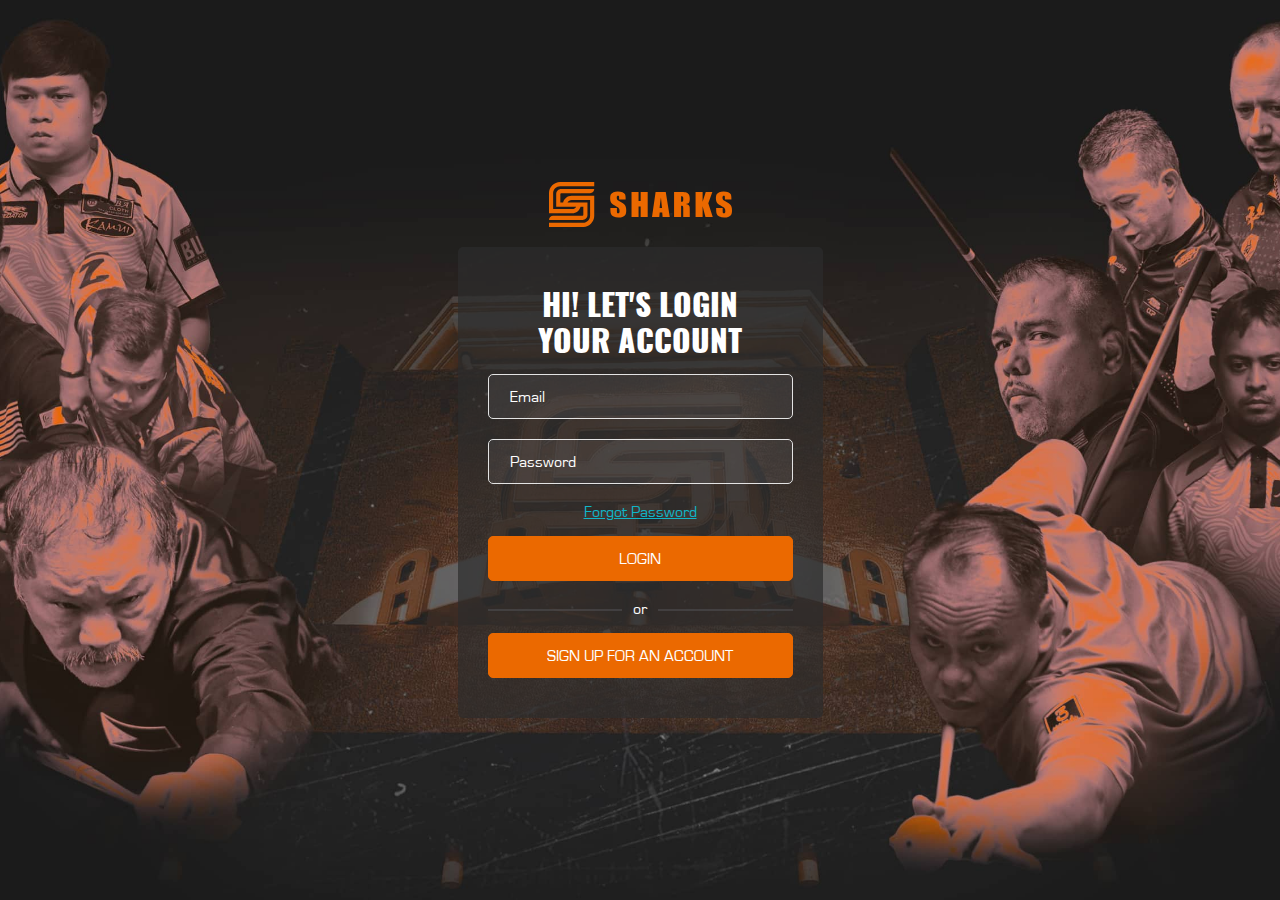
==== signin.html @ b2db2a86 "'videos'" ====
<!DOCTYPE html>
<html lang="en">
<head>
  <meta charset="UTF-8">
  <meta http-equiv="X-UA-Compatible" content="IE=edge">

  <meta name="description" content="The Mecca of Pool">
  <meta name="keywords" content="Sharks, Billiards, Pool">

  <meta name="viewport" content="width=device-width, initial-scale=1.0">
  <title>Sharks</title>

  <link rel="apple-touch-icon" sizes="180x180" href="./assets/favicon/apple-touch-icon.png">
  <link rel="icon" type="image/png" sizes="32x32" href="./assets/favicon/favicon-32x32.png">
  <link rel="icon" type="image/png" sizes="16x16" href="./assets/favicon/favicon-16x16.png">
  <link rel="manifest" href="./assets/favicon/site.webmanifest">

  <link rel="stylesheet" href="./css/slick/slick.css?v=2"/>

  <link rel="stylesheet" href="./css/reset.css?v=2">
  <link rel="stylesheet" href="./css/main.css?v=2">
  <link rel="stylesheet" href="./css/mobile.css?v=2">

  <link rel="stylesheet" href="./css/font.css?v=2">
</head>
<body class="db-login-page">
  
  <div class="section-signin-wrap">
    <a href="videos.html" class="nav-logo">
      <img src="./assets/logo.svg" alt="Sharsk logo">
    </a>

    <div class="wrap-login">
      <form action="/video-page.html" action="">
        <h2 class="mb-1">HI! LET'S LOGIN <br> YOUR ACCOUNT</h2>

        <div class="form-float-label">
          <input type="text" placeholder=" ">
          <label class="floating-label">Email</label>
        </div>

        <div class="form-float-label">
          <input type="password" placeholder=" ">
          <label class="floating-label">Password</label>
        </div>

        <a href="#" class="text-center">Forgot Password</a>

        <button type="submit" class="btn btn-orange mt-1">Login</button>

        <div class="or">or</div>

        <a href="signup.html" class="btn btn-orange mt-1">SIGN UP FOR AN ACCOUNT</a>
      </form>
    </div>
  </div>

  <script src="./js/jquery.min.js"></script>
  <script src="./js/slick.min.js"></script>
  <script src="./js/countdown.js"></script>
  <script src="./js/script.js"></script>
</body>
</html>
---- css/main.css ----
*{box-sizing:border-box}body{background-color:#fff;color:#1B1B1B;font-family:'Open Sans'}.container{display:flex;flex-direction:column;width:100%;padding-right:15px;padding-left:15px;margin-right:auto;margin-left:auto;max-width:1140px}img{display:block;max-width:100%}h2{font-family:'Eurostile-Extended-Black';font-size:3.375rem}h4{font-family:'Eurostile-Extended-Regular';font-size:1.5rem;text-transform:uppercase;line-height:1.325em}.text-center{text-align:center}p{font-size:1rem;line-height:1.3rem}header.hero-banner{position:relative;height:100vh;background-color:#1B1B1B;color:#fff;background-image:url("../assets/header.jpg");background-position:center;background-size:cover;background-repeat:no-repeat;display:flex;align-items:center;justify-content:center}header.hero-banner::before,header.hero-banner::after{position:absolute;display:block;content:"";background-color:#1B1B1B;width:100%;top:100%;left:0;height:57px}header.hero-banner::after{height:114px;border-radius:50%;bottom:-114px}header .top-bar-wrap{position:absolute;width:100%;top:0;left:0}header .top-bar-wrap .container{flex-direction:column;align-items:center;text-align:center}header .nav-logo{margin-top:34px}header .nav-logo img{max-width:183px}header .toggle-mobile-menu{display:none}header .nav-links ul{font-family:'Eurostile-Regular';display:flex;flex-direction:row;margin-top:13px}header .nav-links ul li a{display:block;color:#FFFFFF;text-transform:uppercase;text-decoration:none;font-size:1rem;padding:14px 20px;-webkit-transition:all ease-in-out 180ms;-moz-transition:all ease-in-out 180ms;-ms-transition:all ease-in-out 180ms;-o-transition:all ease-in-out 180ms;transition:all ease-in-out 180ms}header .nav-links ul li a:hover{color:#EB6900}header .countdown-event{text-align:center;margin:auto;padding:1rem 0;text-transform:uppercase}header .countdown-event #countdown{padding-top:.45rem}header .countdown-event ul{display:flex;align-items:center;justify-content:center}header .countdown-event ul li{position:relative}header .countdown-event ul li:last-child div::after{display:none}header .countdown-event ul li div{font-family:"Eurostile-Extended-Black";font-size:3.375rem;position:relative;display:flex;padding:0 0.75rem}header .countdown-event ul li div::after{position:absolute;display:block;content:":";top:-5px;right:-11px}header .countdown-event ul li span{display:block;font-family:'Eurostile-Extended-Regular';font-size:14px;text-transform:lowercase}.section-upcoming-events{padding-top:12.5rem;padding-bottom:10rem;text-align:center;background-image:url("../assets/splash-bg.jpg");background-position:bottom center;background-size:cover;background-repeat:no-repeat}.upcoming-events-headline{max-width:650px;margin:auto}.upcoming-events-headline h2{margin-bottom:1rem}.events-slider-wrap{margin-top:2.5rem}.events-slider-list{display:none}.events-slider-list.slick-initialized{display:block}.events-slider-details{height:435px;width:100%;margin:auto;background-color:#fff;border:1px solid #EB6900;border-radius:4px;position:relative;overflow:hidden}.events-slider-details .event-img{position:relative;overflow:hidden;min-height:315px}.events-slider-details .event-img img{object-fit:cover;width:100%;height:315px}.events-slider-details .event-title{height:100%;display:flex;align-items:center;justify-content:center}.events-slider-details .event-title h4{padding:0.85rem;font-family:"Oswald-Heavy"}.events-slider-details .event-title .event-desc{text-align:left;padding-right:.75rem}.events-slider-details .event-title .event-desc h4{padding:0;margin-bottom:0.25rem}.events-slider-details .event-title .event-desc p{overflow:hidden;width:100%;display:-webkit-box;-webkit-line-clamp:2;-webkit-box-orient:vertical}.events-slider-details .events-card-show{width:100%;height:100%;display:flex;flex-direction:column}.events-slider-details .events-card-show .event-title{transition-delay:200ms;opacity:1}.events-slider-details .events-card-hide{position:absolute;top:0;left:0;opacity:0;visibility:hidden;background-color:#EB6900}.events-slider-details .events-card-hide .event-title{justify-content:space-between;transition-delay:200ms;opacity:0;height:120px;padding:0 1.35rem}.events-slider-details .events-card-hide .event-title h4{color:#fff}.events-slider-details .events-card-hide .date{display:block;position:relative;min-width:113px;max-height:94px;border-radius:3px;border:1px solid #ffffff;color:#fff;padding-top:0.2rem}.events-slider-details .events-card-hide .date .month{font-family:'Oswald-Heavy';text-transform:uppercase}.events-slider-details .events-card-hide .date .year{padding:0;font-family:'Eurostile-Extended-Black'}.mt-1{margin-top:1rem}.mt-2{margin-top:2rem}.mb-1{margin-bottom:1rem}.mb-2{margin-bottom:2rem}.slick-slide{width:300px;padding:0 15px;transition:200ms cubic-bezier(0.65, 0.05, 0.36, 1)}.slick-slide:hover{border-color:#fff;filter:drop-shadow(0px 5px 20px rgba(0,0,0,0.25));width:630px}.slick-slide:hover .events-card-show{position:absolute;top:0;left:0;opacity:0;visibility:hidden}.slick-slide:hover .events-card-show .event-title{transition-delay:200ms;opacity:0}.slick-slide:hover .events-card-hide{opacity:1;visibility:visible}.slick-slide:hover .events-card-hide .event-title{opacity:1}.slick-dots{display:flex;align-items:center;justify-content:center;gap:15px;margin-top:2.5rem}.slick-dots button{outline:none;overflow:hidden;font-size:0;width:15px;height:15px;border-radius:50%;border:1px solid rgba(172,173,188,0.6);background-color:transparent;cursor:pointer;-webkit-transition:all ease-in-out 180ms;-moz-transition:all ease-in-out 180ms;-ms-transition:all ease-in-out 180ms;-o-transition:all ease-in-out 180ms;transition:all ease-in-out 180ms}.slick-dots button:hover{background-color:#1B1B1B;border-color:#1B1B1B}.slick-dots .slick-active button{width:50px;box-shadow:0px 2px 4px rgba(0,0,0,0.25);border-radius:15px;background-color:#1B1B1B}.section-newsletter{background-color:#EB6900;color:#fff;position:relative;padding-top:1rem}.section-newsletter::before{position:absolute;display:block;content:"";top:-2px;left:0;width:100%;background-color:#EB6900;height:4px}.section-newsletter h5{font-family:'Eurostile-Extended-Regular';text-transform:uppercase}.section-newsletter .container{flex-direction:row}.section-newsletter .newsletter-form-wrap{display:flex;align-items:center}.section-newsletter .newsletter-details h2{margin-bottom:.35rem}.section-newsletter .social-media-icon{margin-top:1.5rem}.section-newsletter .social-media-icon ul{display:flex;align-items:center;gap:16px;margin-top:.75rem}.section-newsletter .social-media-icon ul a{-webkit-transition:all ease-in-out 180ms;-moz-transition:all ease-in-out 180ms;-ms-transition:all ease-in-out 180ms;-o-transition:all ease-in-out 180ms;transition:all ease-in-out 180ms;display:block}.section-newsletter .social-media-icon ul a:hover{opacity:0.7}.form-group{margin-top:1rem;position:relative;display:flex;max-width:420px}.form-group form{width:100%}.form-group input{padding:0 0.875rem;outline:none;font-family:'Oswald';width:100%;height:45px;background-color:#FFFFFF;border:1px solid #FFFFFF;box-shadow:0px 4px 4px rgba(0,0,0,0.25);border-radius:50px;font-size:16px;text-transform:uppercase;color:#1B1B1B}.form-group .arrow-circle{position:absolute;right:9px;top:8px;outline:none;border:none;width:29px;height:29px;font-size:0;border-radius:50%;background-image:url("../assets/icon-circle-arrow.svg");background-position:center;background-size:cover;background-repeat:no-repeat;cursor:pointer}.form-group .arrow-circle:disabled{background-image:url("../assets/icon-circle-arrow-disabled.svg")}footer{padding:2.5rem 0;color:#fff;background-color:#1B1B1B;text-align:center}footer .partners-logo{position:relative;display:flex;align-items:center;justify-content:center}footer .copyright{margin-top:2rem;display:flex;flex-direction:column;gap:10px}footer .copyright p{font-size:12px}.scrollTop{position:fixed;right:20px;bottom:20px;background-color:#fff;border-radius:50%;opacity:0;-webkit-transition:all 0.4s ease-in-out 0s;-moz-transition:all 0.4s ease-in-out 0s;-ms-transition:all 0.4s ease-in-out 0s;-o-transition:all 0.4s ease-in-out 0s;transition:all 0.4s ease-in-out 0s;width:38px;height:38px;cursor:pointer;background-image:url("../assets/icon-scroll-top.svg");background-position:center;background-size:cover;background-repeat:no-repeat;font-size:0}span.msg{color:#fff;padding-top:10px;display:block;padding-left:5px}.db-page{background-color:#1B1B1B;color:#fff;font-family:'Eurostile-Regular';background-image:url("../assets/db-assets/dbbg.png");background-position:center;background-attachment:fixed;background-size:cover;background-repeat:no-repeat}.db-page h5{font-family:'Oswald-Heavy';font-size:20px;text-transform:uppercase;line-height:1.25em}.db-page h4{font-family:'Eurostile-Regular'}.db-sidebar{position:fixed;padding:18px 0;overflow-y:auto;background-color:#2C2C2C;display:flex;flex-direction:column;left:0;height:100%;width:237px;z-index:10}.db-sidebar .nav-logo{max-width:142px;margin-right:auto;margin-left:auto;margin-bottom:18px}.db-sidebar ul li .icon{margin-right:18px}.db-sidebar ul li a,.db-sidebar ul li span{height:54px;display:flex;align-items:center;text-decoration:none;color:#fff;padding-left:28px;position:relative;cursor:pointer}.db-sidebar ul li a::after,.db-sidebar ul li span::after{-webkit-transition:all ease-in-out 180ms;-moz-transition:all ease-in-out 180ms;-ms-transition:all ease-in-out 180ms;-o-transition:all ease-in-out 180ms;transition:all ease-in-out 180ms;position:absolute;display:block;height:80%;width:4px;top:50%;transform:translateY(-50%);content:"";left:-4px;background-color:#EB6900}.db-sidebar ul li a:hover::after,.db-sidebar ul li span:hover::after{left:0}.db-sidebar ul li span::before{position:absolute;display:block;content:"";right:20px;width:13px;height:8px;cursor:pointer;background-image:url("../assets/db-assets/icon-arrow.svg");background-position:center;background-size:contain;background-repeat:no-repeat;-webkit-transition:all ease-in-out 180ms;-moz-transition:all ease-in-out 180ms;-ms-transition:all ease-in-out 180ms;-o-transition:all ease-in-out 180ms;transition:all ease-in-out 180ms}.db-sidebar ul li li{text-transform:uppercase}.db-sidebar ul li li a{padding-left:65px;background-color:#EB6900}.db-sidebar ul li li a::after{background-color:#fff}.db-sidebar ul li.active span::before{transform:rotateZ(-180deg)}.db-sidebar::after{position:absolute;height:482px;content:"";width:100%;background-image:url("../assets/db-assets/sidebar-bg.png");background-position:center;background-size:cover;background-repeat:no-repeat;left:0;bottom:0;z-index:-1}.list-render{display:flex;white-space:nowrap;overflow-x:hidden}.main-content{display:flex;flex-direction:column;padding-left:237px;height:100%;padding-top:102px}.icon{position:relative;display:inline-block;width:20px;height:22px;background-size:cover;background-repeat:no-repeat;background-position:center}.icon.icon-calendar{background-image:url("../assets/db-assets/icon-calendar.svg")}.icon.icon-eye{background-image:url("../assets/db-assets/icon-eye.svg");width:14px;height:13px}.icon.icon-circle{background-image:url("../assets/db-assets/icon-circle.svg");width:14.17px;height:14.17px}.icon.icon-user{background-image:url("../assets/db-assets/icon-user.svg");width:28px;height:28px}.arenas-livestream-wrap{padding-left:10px}.db-slider .slick-dots{justify-content:start;padding-left:13px;margin-top:32px}.db-slider .slick-dots button{border:none;background-color:rgba(255,255,255,0.22)}.db-slider .slick-dots .slick-active button{width:15px;background-color:#fff;position:relative;border:none}.db-slider .slick-dots .slick-active button::after{position:absolute;display:block;content:"";width:50%;height:50%;border-radius:100%;top:50%;left:50%;transform:translate(-50%, -50%);background-color:#EB6900}.arenas-livestream-list .livestream-item{width:100%;max-width:539px;padding:0 12px}.arenas-livestream-list .livestream-card{border:1px solid #545458;border-radius:5px;overflow:hidden;position:relative}.arenas-livestream-list .livestream-thumbnail{display:block;position:relative;height:280px;width:100%}.arenas-livestream-list .livestream-thumbnail img{object-fit:cover;object-position:center;width:100%;height:100%;-webkit-transition:all ease-in-out 180ms;-moz-transition:all ease-in-out 180ms;-ms-transition:all ease-in-out 180ms;-o-transition:all ease-in-out 180ms;transition:all ease-in-out 180ms}.arenas-livestream-list .livestream-thumbnail .icon-play{position:absolute;top:50%;left:50%;transform:translate(-50%, -50%);width:90px;height:90px;border-radius:100%;background:rgba(255,255,255,0.5)}.arenas-livestream-list .livestream-thumbnail .icon-play::before{position:absolute;display:block;content:"";top:50%;left:55%;transform:translate(-50%, -50%);width:0;height:0;border-top:25px solid transparent;border-left:43px solid #fff;border-bottom:25px solid transparent}.arenas-livestream-list .livestream-thumbnail:hover img{transform:scale(1.07)}.previous-matches-wrap{overflow:hidden;position:relative;margin-top:25px;padding:35px 0 0 10px;padding-left:10px}.previous-matches-wrap::before{position:absolute;content:"";top:0;width:100%;height:1px;background-color:#545458;left:24px}.previous-matches-wrap h4{padding-left:14px}.previous-matches-list{margin-top:30px}.previous-matches-list .previous-match-item{width:100%;max-width:343px;padding:0 11px}.previous-matches-list .previous-match-item *{text-decoration:none;color:#fff}.previous-matches-list .previous-match-item:hover img{transform:scale(1.025)}.previous-matches-list .previous-match-card{overflow:hidden;position:relative}.previous-matches-list .previous-match-thumbnail{display:block;position:relative;height:179px;width:100%;overflow:hidden}.previous-matches-list .previous-match-thumbnail img{object-fit:cover;border-radius:5px;object-position:center;width:100%;height:100%;-webkit-transition:all ease-in-out 180ms;-moz-transition:all ease-in-out 180ms;-ms-transition:all ease-in-out 180ms;-o-transition:all ease-in-out 180ms;transition:all ease-in-out 180ms}.previous-matches-list .previous-match-details{padding:15px 0 0 0;background-color:transparent}.card-details{padding:18px;display:flex;justify-content:space-between;font-size:14px;align-items:center;text-transform:uppercase;background-color:#2C2C2C}.card-details p{font-size:14px;text-transform:uppercase;line-height:1.45rem}.card-details span.small{font-size:12px}.card-details .right-desc{text-align:right;line-height:18px}.card-details .views{display:flex;align-items:center;justify-content:right}.card-details .views .icon-eye{margin-left:10px}.card-details .date{font-family:'Oswald-Heavy';color:#EB6900;line-height:1.35em}.live-badge{display:inline-flex;justify-content:center;align-items:center;width:66px;height:27px;background:#EB6900;border-radius:5px;position:relative;line-height:1em;text-transform:uppercase;margin-bottom:5px}.live-badge .icon{margin-left:10px}.db-top-menu{height:70px;display:flex;align-items:center;justify-content:flex-end;padding:0 1rem;position:fixed;z-index:9;width:100%;top:0;left:0;background-color:#1B1B1B}.btn-login a{display:flex;flex-direction:row;align-items:center;position:relative;height:40px;border:1px solid #545458;border-radius:50px;text-decoration:none;color:#fff;padding:0 10px 0 15px;-webkit-transition:all ease-in-out 180ms;-moz-transition:all ease-in-out 180ms;-ms-transition:all ease-in-out 180ms;-o-transition:all ease-in-out 180ms;transition:all ease-in-out 180ms}.btn-login a:hover{background-color:rgba(255,255,255,0.1)}.btn-login .icon{margin-left:15px}.db-login-page{background-color:#1B1B1B;color:#fff;font-family:'Eurostile-Regular';background-image:url("../assets/header.jpg");background-position:center;background-attachment:fixed;background-size:cover;background-repeat:no-repeat}.db-login-page h5{font-family:'Oswald-Heavy';font-size:20px;text-transform:uppercase}.db-login-page h4{font-family:'Eurostile-Regular'}.section-signin-wrap{width:100%;min-height:100vh;display:flex;flex-wrap:wrap;justify-content:center;align-items:center;padding:15px;flex-direction:column}.section-signin-wrap .nav-logo{display:block;margin-bottom:20px}.wrap-login{width:100%;max-width:365px;background:rgba(44,44,44,0.7);border-radius:5px;overflow:hidden;padding:40px 30px}.wrap-login h2{font-family:'Oswald-Heavy';font-size:31px;line-height:1.15em;text-align:center}.wrap-login a{color:#10B5C8}.wrap-login form{display:flex;flex-direction:column;justify-content:center}.form-float-label{position:relative;margin-bottom:20px}.form-float-label input{font-family:'Eurostile-Regular';font-size:16px;display:block;width:100%;height:45px;padding:0 17px;background:rgba(172,173,188,0.1);color:#fff;border:1px solid #E3E3E3;border-radius:5px;box-sizing:border-box}.form-float-label input:focus{outline:none}.form-float-label input:focus ~ .floating-label{top:9px;left:13px;font-size:10px}.form-float-label input:not(:placeholder-shown) ~ .floating-label{top:9px;left:13px;font-size:10px;color:#EB6900}.floating-label{font-family:'Eurostile-Regular';font-size:16px;font-weight:normal;position:absolute;pointer-events:none;left:17px;top:50%;transform:translateY(-50%);padding:0 5px;-webkit-transition:0.2s ease all;-moz-transition:0.2s ease all;-ms-transition:0.2s ease all;-o-transition:0.2s ease all;transition:0.2s ease all}.btn{text-transform:uppercase;position:relative;width:100%;height:45px;background:#EB6900;border:1px solid #EB6900;border-radius:5px;outline:none;cursor:pointer;font-family:'Eurostile-Regular';font-size:16px;color:#fff !important;display:flex;align-items:center;justify-content:center;text-decoration:none}.or{display:flex;align-items:center;justify-content:center;position:relative;margin-top:20px}.or::before,.or::after{position:absolute;display:block;content:"";width:44%;height:1px;background-color:#545458;left:0;top:55%;transform:translateY(-50%)}.or::after{left:auto;right:0}.terms-and-conition{font-size:14px;text-align:center;display:block;line-height:1.25em}.uppercase{text-transform:uppercase}.previous-matches-list.previous-matches-tiles{display:grid;grid-template-columns:repeat(3, 1fr);gap:25px}.previous-matches-list.previous-matches-tiles .previous-match-item{max-width:100%}.video-page-livestream .previous-matches-wrap{padding:30px 0 0 10px;margin-top:35px}.video-page-livestream .previous-matches-wrap::before{left:0}.video-page-livestream .previous-matches-wrap h4{padding-left:0}.video-page-livestream .previous-matches-list .previous-match-item{padding:0}.video-playing-wrapper h3{font-size:28px;font-weight:600;line-height:1.35em}.video-playing-wrapper .video-playing-description{background:#1B1B1B;border:1px solid #545458;border-radius:5px;padding:15px;margin-top:1.05rem}.video-playing-wrapper p{margin-bottom:.35rem}.video-playing-wrapper span{font-size:75%}.video-playing-iframe{padding-bottom:56.25%;position:relative;display:block;width:100%}.video-playing-iframe iframe{position:absolute;top:0;left:0;bottom:0;right:0;width:100%;height:100%;border:none}.game-schedule-details{border:1px solid #545458;border-radius:5px;overflow:hidden}.game-schedule-details ul li{text-align:center;border-bottom:1px solid #545458;padding:15px 10px;background-color:#1B1B1B}.game-schedule-details ul li.live-now{background:#452B16}.game-schedule-details ul li:last-child{border-bottom:none}.game-schedule-details ul li .live-badge{margin:.45rem 0}.game-schedule-details ul li h4{font-weight:600;letter-spacing:.065rem}.video-page-container{display:flex;justify-content:space-between;gap:20px;padding:0 20px;margin-bottom:7rem}.video-page-container .video-page-livestream{flex:1;display:flex;flex-direction:column;position:relative}.video-page-container .aside-video-details{max-width:360px;width:100%}.ads-aside{display:block;border:1px solid #545458;filter:drop-shadow(0px 4px 10px rgba(0,0,0,0.25));border-radius:5px;overflow:hidden;margin-top:1.2rem}.ads-aside img{width:100%}.submenu{display:none}
---- css/mobile.css ----
@media (max-width: 576px) {
  h2 {
    font-size: 2.625rem; } }

@media (max-width: 576px) {
  h4 {
    font-size: 1.25rem; } }

@media (max-width: 768px) {
  .slick-slide {
    padding: 0 10px; }
    .slick-slide .events-card-hide {
      opacity: 1;
      visibility: visible; }
      .slick-slide .events-card-hide .event-title {
        opacity: 1; } }

@media (max-width: 576px) {
  .events-slider-details {
    background-color: red; }
    .events-slider-details .events-card-hide .event-title {
      padding: 0 .75rem; }
      .events-slider-details .events-card-hide .event-title .event-desc {
        padding-right: 0; }
      .events-slider-details .events-card-hide .event-title .date {
        position: absolute;
        left: 0;
        top: 0;
        background-color: rgba(27, 27, 27, 0.7);
        transform: scale(0.7); } }

.active_menu header .toggle-mobile-menu::before, .active_menu header .toggle-mobile-menu::after {
  width: 50%; }

@media (max-width: 768px) {
  header .toggle-mobile-menu {
    display: block;
    width: 32px;
    height: 2.5px;
    position: relative;
    background-color: #ffffff;
    margin-left: auto;
    border-radius: 4px; }
    header .toggle-mobile-menu::before, header .toggle-mobile-menu::after {
      transition: all ease-in-out 180ms;
      position: absolute;
      display: block;
      content: "";
      width: 100%;
      height: 100%;
      border-radius: 4px;
      background-color: #ffffff; }
    header .toggle-mobile-menu::before {
      top: -9px; }
    header .toggle-mobile-menu::after {
      top: 9px;
      right: 0; }
  header .top-bar-wrap {
    margin-top: 20px; }
    header .top-bar-wrap .container {
      flex-direction: revert;
      align-items: center;
      position: relative; }
  header .nav-logo {
    margin-top: 0; }
    header .nav-logo img {
      max-width: 148px; }
  header .nav-links {
    display: none;
    position: absolute;
    top: 56px;
    width: calc(100% - 30px);
    background-color: #eb6900;
    z-index: 1;
    padding: 0.5rem 0; }
    header .nav-links ul {
      margin-top: 0;
      flex-direction: column;
      text-align: left; }
  header.hero-banner::before, header.hero-banner::after {
    display: none; } }
@media (max-width: 576px) {
  header.hero-banner {
    height: auto;
    min-height: 480px !important; } }

@media (max-width: 768px) {
  .section-newsletter .newsletter-form-wrap {
    padding: 1.75rem 0 2.4rem 0;
    margin: auto;
    text-align: center; }
  .section-newsletter .social-media-icon ul {
    justify-content: center; }
  .section-newsletter .newsletter-img {
    display: none; } }
@media (max-width: 576px) {
  .section-newsletter .newsletter-form-wrap {
    width: 100%; }
    .section-newsletter .newsletter-form-wrap .newsletter-details {
      width: 100%; }
    .section-newsletter .newsletter-form-wrap .form-group {
      margin-left: auto;
      margin-right: auto; } }

@media (max-width: 768px) {
  header .countdown-event ul li div {
    font-size: 2.375rem; } }
@media (max-width: 576px) {
  header .countdown-event ul li div {
    font-size: 1.8rem; }
    header .countdown-event ul li div::after {
      right: -5px; } }

@media (max-width: 992px) {
  .section-upcoming-events {
    padding: 3.563rem 0; } }

@media (max-width: 576px) {
  footer .partners-logo {
    flex-direction: column;
    gap: 10px 0; } }
---- css/font.css ----
@font-face {
  font-family: 'Eurostile-Extended-Black';
  src: url('../assets/fonts/eurostile-extended-black/EurostileExtended-Black.eot');
  src: url('../assets/fonts/eurostile-extended-black/EurostileExtended-Black.eot?#iefix') format('embedded-opentype'),
      url('../assets/fonts/eurostile-extended-black/EurostileExtended-Black.woff2') format('woff2'),
      url('../assets/fonts/eurostile-extended-black/EurostileExtended-Black.woff') format('woff');
  font-weight: bold;
  font-style: normal;
  font-display: swap;
}

@font-face {
  font-family: 'Eurostile-Extended-Regular';
  src: url('../assets/fonts/eurostile-extended-regular/EurostileExtended-Roman.eot');
  src: url('../assets/fonts/eurostile-extended-regular/EurostileExtended-Roman.eot?#iefix') format('embedded-opentype'),
      url('../assets/fonts/eurostile-extended-regular/EurostileExtended-Roman.woff2') format('woff2'),
      url('../assets/fonts/eurostile-extended-regular/EurostileExtended-Roman.woff') format('woff');
  font-weight: normal;
  font-style: normal;
  font-display: swap;
}

@font-face {
  font-family: 'Eurostile-Regular';
  src: url('../assets/fonts/eurostile-normal/EurostileRegular.eot');
  src: url('../assets/fonts/eurostile-normal/EurostileRegular.eot?#iefix') format('embedded-opentype'),
      url('../assets/fonts/eurostile-normal/EurostileRegular.woff2') format('woff2'),
      url('../assets/fonts/eurostile-normal/EurostileRegular.woff') format('woff');
  font-weight: normal;
  font-style: normal;
  font-display: swap;
}

@font-face {
  font-family: 'Open Sans';
  src: url('../assets/fonts/opensans-regular/OpenSans-Regular.eot');
  src: url('../assets/fonts/opensans-regular/OpenSans-Regular.eot?#iefix') format('embedded-opentype'),
      url('../assets/fonts/opensans-regular/OpenSans-Regular.woff2') format('woff2'),
      url('../assets/fonts/opensans-regular/OpenSans-Regular.woff') format('woff');
  font-weight: normal;
  font-style: normal;
  font-display: swap;
}

@font-face {
  font-family: 'Oswald-Heavy';
  src: url('../assets/fonts/oswald-heavy/Oswald-Heavy.woff2') format('woff2'),
      url('../assets/fonts/oswald-heavy/Oswald-Heavy.woff') format('woff');
  font-weight: 900;
  font-style: normal;
  font-display: swap;
}

@font-face {
  font-family: 'Oswald';
  src: url('../assets/fonts/oswald-light/Oswald-Light.woff2') format('woff2'),
      url('../assets/fonts/oswald-light/Oswald-Light.woff') format('woff');
  font-weight: 300;
  font-style: normal;
  font-display: swap;
}
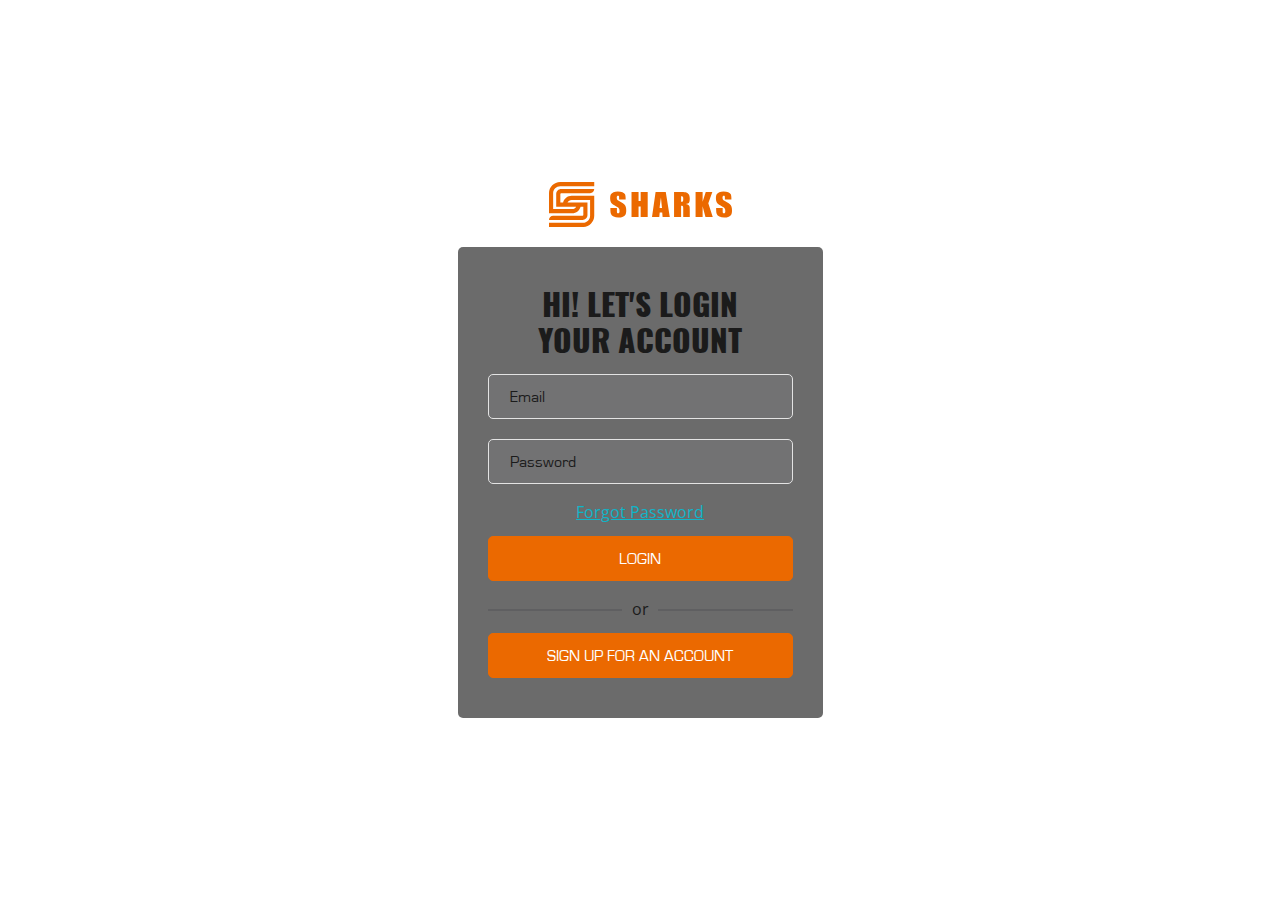
==== commit 774389fb: "new fixes with mobile" ====
--- a/signin.html
+++ b/signin.html
@@ -13,25 +13,24 @@
   <link rel="apple-touch-icon" sizes="180x180" href="./assets/favicon/apple-touch-icon.png">
   <link rel="icon" type="image/png" sizes="32x32" href="./assets/favicon/favicon-32x32.png">
   <link rel="icon" type="image/png" sizes="16x16" href="./assets/favicon/favicon-16x16.png">
-  <link rel="manifest" href="./assets/favicon/site.webmanifest">
 
-  <link rel="stylesheet" href="./css/slick/slick.css?v=2"/>
+  <link rel="stylesheet" href="./css/slick/slick.css?v=5"/>
 
-  <link rel="stylesheet" href="./css/reset.css?v=2">
-  <link rel="stylesheet" href="./css/main.css?v=2">
-  <link rel="stylesheet" href="./css/mobile.css?v=2">
+  <link rel="stylesheet" href="./css/reset.css?v=5">
+  <link rel="stylesheet" href="./css/main.css?v=5">
+  <link rel="stylesheet" href="./css/mobile.css?v=5">
 
-  <link rel="stylesheet" href="./css/font.css?v=2">
+  <link rel="stylesheet" href="./css/font.css?v=5">
 </head>
 <body class="db-login-page">
   
   <div class="section-signin-wrap">
-    <a href="videos.html" class="nav-logo">
+    <a href="/db-sharks/index.html" class="nav-logo">
       <img src="./assets/logo.svg" alt="Sharsk logo">
     </a>
 
     <div class="wrap-login">
-      <form action="/video-page.html" action="">
+      <form action="/db-shark/video-page.html" action="">
         <h2 class="mb-1">HI! LET'S LOGIN <br> YOUR ACCOUNT</h2>
 
         <div class="form-float-label">
@@ -50,14 +49,13 @@
 
         <div class="or">or</div>
 
-        <a href="signup.html" class="btn btn-orange mt-1">SIGN UP FOR AN ACCOUNT</a>
+        <a href="/db-shark/signup.html" class="btn btn-orange mt-1">SIGN UP FOR AN ACCOUNT</a>
       </form>
     </div>
   </div>
 
   <script src="./js/jquery.min.js"></script>
   <script src="./js/slick.min.js"></script>
-  <script src="./js/countdown.js"></script>
   <script src="./js/script.js"></script>
 </body>
 </html>--- a/css/main.css
+++ b/css/main.css
@@ -1 +1,1089 @@
-*{box-sizing:border-box}body{background-color:#fff;color:#1B1B1B;font-family:'Open Sans'}.container{display:flex;flex-direction:column;width:100%;padding-right:15px;padding-left:15px;margin-right:auto;margin-left:auto;max-width:1140px}img{display:block;max-width:100%}h2{font-family:'Eurostile-Extended-Black';font-size:3.375rem}h4{font-family:'Eurostile-Extended-Regular';font-size:1.5rem;text-transform:uppercase;line-height:1.325em}.text-center{text-align:center}p{font-size:1rem;line-height:1.3rem}header.hero-banner{position:relative;height:100vh;background-color:#1B1B1B;color:#fff;background-image:url("../assets/header.jpg");background-position:center;background-size:cover;background-repeat:no-repeat;display:flex;align-items:center;justify-content:center}header.hero-banner::before,header.hero-banner::after{position:absolute;display:block;content:"";background-color:#1B1B1B;width:100%;top:100%;left:0;height:57px}header.hero-banner::after{height:114px;border-radius:50%;bottom:-114px}header .top-bar-wrap{position:absolute;width:100%;top:0;left:0}header .top-bar-wrap .container{flex-direction:column;align-items:center;text-align:center}header .nav-logo{margin-top:34px}header .nav-logo img{max-width:183px}header .toggle-mobile-menu{display:none}header .nav-links ul{font-family:'Eurostile-Regular';display:flex;flex-direction:row;margin-top:13px}header .nav-links ul li a{display:block;color:#FFFFFF;text-transform:uppercase;text-decoration:none;font-size:1rem;padding:14px 20px;-webkit-transition:all ease-in-out 180ms;-moz-transition:all ease-in-out 180ms;-ms-transition:all ease-in-out 180ms;-o-transition:all ease-in-out 180ms;transition:all ease-in-out 180ms}header .nav-links ul li a:hover{color:#EB6900}header .countdown-event{text-align:center;margin:auto;padding:1rem 0;text-transform:uppercase}header .countdown-event #countdown{padding-top:.45rem}header .countdown-event ul{display:flex;align-items:center;justify-content:center}header .countdown-event ul li{position:relative}header .countdown-event ul li:last-child div::after{display:none}header .countdown-event ul li div{font-family:"Eurostile-Extended-Black";font-size:3.375rem;position:relative;display:flex;padding:0 0.75rem}header .countdown-event ul li div::after{position:absolute;display:block;content:":";top:-5px;right:-11px}header .countdown-event ul li span{display:block;font-family:'Eurostile-Extended-Regular';font-size:14px;text-transform:lowercase}.section-upcoming-events{padding-top:12.5rem;padding-bottom:10rem;text-align:center;background-image:url("../assets/splash-bg.jpg");background-position:bottom center;background-size:cover;background-repeat:no-repeat}.upcoming-events-headline{max-width:650px;margin:auto}.upcoming-events-headline h2{margin-bottom:1rem}.events-slider-wrap{margin-top:2.5rem}.events-slider-list{display:none}.events-slider-list.slick-initialized{display:block}.events-slider-details{height:435px;width:100%;margin:auto;background-color:#fff;border:1px solid #EB6900;border-radius:4px;position:relative;overflow:hidden}.events-slider-details .event-img{position:relative;overflow:hidden;min-height:315px}.events-slider-details .event-img img{object-fit:cover;width:100%;height:315px}.events-slider-details .event-title{height:100%;display:flex;align-items:center;justify-content:center}.events-slider-details .event-title h4{padding:0.85rem;font-family:"Oswald-Heavy"}.events-slider-details .event-title .event-desc{text-align:left;padding-right:.75rem}.events-slider-details .event-title .event-desc h4{padding:0;margin-bottom:0.25rem}.events-slider-details .event-title .event-desc p{overflow:hidden;width:100%;display:-webkit-box;-webkit-line-clamp:2;-webkit-box-orient:vertical}.events-slider-details .events-card-show{width:100%;height:100%;display:flex;flex-direction:column}.events-slider-details .events-card-show .event-title{transition-delay:200ms;opacity:1}.events-slider-details .events-card-hide{position:absolute;top:0;left:0;opacity:0;visibility:hidden;background-color:#EB6900}.events-slider-details .events-card-hide .event-title{justify-content:space-between;transition-delay:200ms;opacity:0;height:120px;padding:0 1.35rem}.events-slider-details .events-card-hide .event-title h4{color:#fff}.events-slider-details .events-card-hide .date{display:block;position:relative;min-width:113px;max-height:94px;border-radius:3px;border:1px solid #ffffff;color:#fff;padding-top:0.2rem}.events-slider-details .events-card-hide .date .month{font-family:'Oswald-Heavy';text-transform:uppercase}.events-slider-details .events-card-hide .date .year{padding:0;font-family:'Eurostile-Extended-Black'}.mt-1{margin-top:1rem}.mt-2{margin-top:2rem}.mb-1{margin-bottom:1rem}.mb-2{margin-bottom:2rem}.slick-slide{width:300px;padding:0 15px;transition:200ms cubic-bezier(0.65, 0.05, 0.36, 1)}.slick-slide:hover{border-color:#fff;filter:drop-shadow(0px 5px 20px rgba(0,0,0,0.25));width:630px}.slick-slide:hover .events-card-show{position:absolute;top:0;left:0;opacity:0;visibility:hidden}.slick-slide:hover .events-card-show .event-title{transition-delay:200ms;opacity:0}.slick-slide:hover .events-card-hide{opacity:1;visibility:visible}.slick-slide:hover .events-card-hide .event-title{opacity:1}.slick-dots{display:flex;align-items:center;justify-content:center;gap:15px;margin-top:2.5rem}.slick-dots button{outline:none;overflow:hidden;font-size:0;width:15px;height:15px;border-radius:50%;border:1px solid rgba(172,173,188,0.6);background-color:transparent;cursor:pointer;-webkit-transition:all ease-in-out 180ms;-moz-transition:all ease-in-out 180ms;-ms-transition:all ease-in-out 180ms;-o-transition:all ease-in-out 180ms;transition:all ease-in-out 180ms}.slick-dots button:hover{background-color:#1B1B1B;border-color:#1B1B1B}.slick-dots .slick-active button{width:50px;box-shadow:0px 2px 4px rgba(0,0,0,0.25);border-radius:15px;background-color:#1B1B1B}.section-newsletter{background-color:#EB6900;color:#fff;position:relative;padding-top:1rem}.section-newsletter::before{position:absolute;display:block;content:"";top:-2px;left:0;width:100%;background-color:#EB6900;height:4px}.section-newsletter h5{font-family:'Eurostile-Extended-Regular';text-transform:uppercase}.section-newsletter .container{flex-direction:row}.section-newsletter .newsletter-form-wrap{display:flex;align-items:center}.section-newsletter .newsletter-details h2{margin-bottom:.35rem}.section-newsletter .social-media-icon{margin-top:1.5rem}.section-newsletter .social-media-icon ul{display:flex;align-items:center;gap:16px;margin-top:.75rem}.section-newsletter .social-media-icon ul a{-webkit-transition:all ease-in-out 180ms;-moz-transition:all ease-in-out 180ms;-ms-transition:all ease-in-out 180ms;-o-transition:all ease-in-out 180ms;transition:all ease-in-out 180ms;display:block}.section-newsletter .social-media-icon ul a:hover{opacity:0.7}.form-group{margin-top:1rem;position:relative;display:flex;max-width:420px}.form-group form{width:100%}.form-group input{padding:0 0.875rem;outline:none;font-family:'Oswald';width:100%;height:45px;background-color:#FFFFFF;border:1px solid #FFFFFF;box-shadow:0px 4px 4px rgba(0,0,0,0.25);border-radius:50px;font-size:16px;text-transform:uppercase;color:#1B1B1B}.form-group .arrow-circle{position:absolute;right:9px;top:8px;outline:none;border:none;width:29px;height:29px;font-size:0;border-radius:50%;background-image:url("../assets/icon-circle-arrow.svg");background-position:center;background-size:cover;background-repeat:no-repeat;cursor:pointer}.form-group .arrow-circle:disabled{background-image:url("../assets/icon-circle-arrow-disabled.svg")}footer{padding:2.5rem 0;color:#fff;background-color:#1B1B1B;text-align:center}footer .partners-logo{position:relative;display:flex;align-items:center;justify-content:center}footer .copyright{margin-top:2rem;display:flex;flex-direction:column;gap:10px}footer .copyright p{font-size:12px}.scrollTop{position:fixed;right:20px;bottom:20px;background-color:#fff;border-radius:50%;opacity:0;-webkit-transition:all 0.4s ease-in-out 0s;-moz-transition:all 0.4s ease-in-out 0s;-ms-transition:all 0.4s ease-in-out 0s;-o-transition:all 0.4s ease-in-out 0s;transition:all 0.4s ease-in-out 0s;width:38px;height:38px;cursor:pointer;background-image:url("../assets/icon-scroll-top.svg");background-position:center;background-size:cover;background-repeat:no-repeat;font-size:0}span.msg{color:#fff;padding-top:10px;display:block;padding-left:5px}.db-page{background-color:#1B1B1B;color:#fff;font-family:'Eurostile-Regular';background-image:url("../assets/db-assets/dbbg.png");background-position:center;background-attachment:fixed;background-size:cover;background-repeat:no-repeat}.db-page h5{font-family:'Oswald-Heavy';font-size:20px;text-transform:uppercase;line-height:1.25em}.db-page h4{font-family:'Eurostile-Regular'}.db-sidebar{position:fixed;padding:18px 0;overflow-y:auto;background-color:#2C2C2C;display:flex;flex-direction:column;left:0;height:100%;width:237px;z-index:10}.db-sidebar .nav-logo{max-width:142px;margin-right:auto;margin-left:auto;margin-bottom:18px}.db-sidebar ul li .icon{margin-right:18px}.db-sidebar ul li a,.db-sidebar ul li span{height:54px;display:flex;align-items:center;text-decoration:none;color:#fff;padding-left:28px;position:relative;cursor:pointer}.db-sidebar ul li a::after,.db-sidebar ul li span::after{-webkit-transition:all ease-in-out 180ms;-moz-transition:all ease-in-out 180ms;-ms-transition:all ease-in-out 180ms;-o-transition:all ease-in-out 180ms;transition:all ease-in-out 180ms;position:absolute;display:block;height:80%;width:4px;top:50%;transform:translateY(-50%);content:"";left:-4px;background-color:#EB6900}.db-sidebar ul li a:hover::after,.db-sidebar ul li span:hover::after{left:0}.db-sidebar ul li span::before{position:absolute;display:block;content:"";right:20px;width:13px;height:8px;cursor:pointer;background-image:url("../assets/db-assets/icon-arrow.svg");background-position:center;background-size:contain;background-repeat:no-repeat;-webkit-transition:all ease-in-out 180ms;-moz-transition:all ease-in-out 180ms;-ms-transition:all ease-in-out 180ms;-o-transition:all ease-in-out 180ms;transition:all ease-in-out 180ms}.db-sidebar ul li li{text-transform:uppercase}.db-sidebar ul li li a{padding-left:65px;background-color:#EB6900}.db-sidebar ul li li a::after{background-color:#fff}.db-sidebar ul li.active span::before{transform:rotateZ(-180deg)}.db-sidebar::after{position:absolute;height:482px;content:"";width:100%;background-image:url("../assets/db-assets/sidebar-bg.png");background-position:center;background-size:cover;background-repeat:no-repeat;left:0;bottom:0;z-index:-1}.list-render{display:flex;white-space:nowrap;overflow-x:hidden}.main-content{display:flex;flex-direction:column;padding-left:237px;height:100%;padding-top:102px}.icon{position:relative;display:inline-block;width:20px;height:22px;background-size:cover;background-repeat:no-repeat;background-position:center}.icon.icon-calendar{background-image:url("../assets/db-assets/icon-calendar.svg")}.icon.icon-eye{background-image:url("../assets/db-assets/icon-eye.svg");width:14px;height:13px}.icon.icon-circle{background-image:url("../assets/db-assets/icon-circle.svg");width:14.17px;height:14.17px}.icon.icon-user{background-image:url("../assets/db-assets/icon-user.svg");width:28px;height:28px}.arenas-livestream-wrap{padding-left:10px}.db-slider .slick-dots{justify-content:start;padding-left:13px;margin-top:32px}.db-slider .slick-dots button{border:none;background-color:rgba(255,255,255,0.22)}.db-slider .slick-dots .slick-active button{width:15px;background-color:#fff;position:relative;border:none}.db-slider .slick-dots .slick-active button::after{position:absolute;display:block;content:"";width:50%;height:50%;border-radius:100%;top:50%;left:50%;transform:translate(-50%, -50%);background-color:#EB6900}.arenas-livestream-list .livestream-item{width:100%;max-width:539px;padding:0 12px}.arenas-livestream-list .livestream-card{border:1px solid #545458;border-radius:5px;overflow:hidden;position:relative}.arenas-livestream-list .livestream-thumbnail{display:block;position:relative;height:280px;width:100%}.arenas-livestream-list .livestream-thumbnail img{object-fit:cover;object-position:center;width:100%;height:100%;-webkit-transition:all ease-in-out 180ms;-moz-transition:all ease-in-out 180ms;-ms-transition:all ease-in-out 180ms;-o-transition:all ease-in-out 180ms;transition:all ease-in-out 180ms}.arenas-livestream-list .livestream-thumbnail .icon-play{position:absolute;top:50%;left:50%;transform:translate(-50%, -50%);width:90px;height:90px;border-radius:100%;background:rgba(255,255,255,0.5)}.arenas-livestream-list .livestream-thumbnail .icon-play::before{position:absolute;display:block;content:"";top:50%;left:55%;transform:translate(-50%, -50%);width:0;height:0;border-top:25px solid transparent;border-left:43px solid #fff;border-bottom:25px solid transparent}.arenas-livestream-list .livestream-thumbnail:hover img{transform:scale(1.07)}.previous-matches-wrap{overflow:hidden;position:relative;margin-top:25px;padding:35px 0 0 10px;padding-left:10px}.previous-matches-wrap::before{position:absolute;content:"";top:0;width:100%;height:1px;background-color:#545458;left:24px}.previous-matches-wrap h4{padding-left:14px}.previous-matches-list{margin-top:30px}.previous-matches-list .previous-match-item{width:100%;max-width:343px;padding:0 11px}.previous-matches-list .previous-match-item *{text-decoration:none;color:#fff}.previous-matches-list .previous-match-item:hover img{transform:scale(1.025)}.previous-matches-list .previous-match-card{overflow:hidden;position:relative}.previous-matches-list .previous-match-thumbnail{display:block;position:relative;height:179px;width:100%;overflow:hidden}.previous-matches-list .previous-match-thumbnail img{object-fit:cover;border-radius:5px;object-position:center;width:100%;height:100%;-webkit-transition:all ease-in-out 180ms;-moz-transition:all ease-in-out 180ms;-ms-transition:all ease-in-out 180ms;-o-transition:all ease-in-out 180ms;transition:all ease-in-out 180ms}.previous-matches-list .previous-match-details{padding:15px 0 0 0;background-color:transparent}.card-details{padding:18px;display:flex;justify-content:space-between;font-size:14px;align-items:center;text-transform:uppercase;background-color:#2C2C2C}.card-details p{font-size:14px;text-transform:uppercase;line-height:1.45rem}.card-details span.small{font-size:12px}.card-details .right-desc{text-align:right;line-height:18px}.card-details .views{display:flex;align-items:center;justify-content:right}.card-details .views .icon-eye{margin-left:10px}.card-details .date{font-family:'Oswald-Heavy';color:#EB6900;line-height:1.35em}.live-badge{display:inline-flex;justify-content:center;align-items:center;width:66px;height:27px;background:#EB6900;border-radius:5px;position:relative;line-height:1em;text-transform:uppercase;margin-bottom:5px}.live-badge .icon{margin-left:10px}.db-top-menu{height:70px;display:flex;align-items:center;justify-content:flex-end;padding:0 1rem;position:fixed;z-index:9;width:100%;top:0;left:0;background-color:#1B1B1B}.btn-login a{display:flex;flex-direction:row;align-items:center;position:relative;height:40px;border:1px solid #545458;border-radius:50px;text-decoration:none;color:#fff;padding:0 10px 0 15px;-webkit-transition:all ease-in-out 180ms;-moz-transition:all ease-in-out 180ms;-ms-transition:all ease-in-out 180ms;-o-transition:all ease-in-out 180ms;transition:all ease-in-out 180ms}.btn-login a:hover{background-color:rgba(255,255,255,0.1)}.btn-login .icon{margin-left:15px}.db-login-page{background-color:#1B1B1B;color:#fff;font-family:'Eurostile-Regular';background-image:url("../assets/header.jpg");background-position:center;background-attachment:fixed;background-size:cover;background-repeat:no-repeat}.db-login-page h5{font-family:'Oswald-Heavy';font-size:20px;text-transform:uppercase}.db-login-page h4{font-family:'Eurostile-Regular'}.section-signin-wrap{width:100%;min-height:100vh;display:flex;flex-wrap:wrap;justify-content:center;align-items:center;padding:15px;flex-direction:column}.section-signin-wrap .nav-logo{display:block;margin-bottom:20px}.wrap-login{width:100%;max-width:365px;background:rgba(44,44,44,0.7);border-radius:5px;overflow:hidden;padding:40px 30px}.wrap-login h2{font-family:'Oswald-Heavy';font-size:31px;line-height:1.15em;text-align:center}.wrap-login a{color:#10B5C8}.wrap-login form{display:flex;flex-direction:column;justify-content:center}.form-float-label{position:relative;margin-bottom:20px}.form-float-label input{font-family:'Eurostile-Regular';font-size:16px;display:block;width:100%;height:45px;padding:0 17px;background:rgba(172,173,188,0.1);color:#fff;border:1px solid #E3E3E3;border-radius:5px;box-sizing:border-box}.form-float-label input:focus{outline:none}.form-float-label input:focus ~ .floating-label{top:9px;left:13px;font-size:10px}.form-float-label input:not(:placeholder-shown) ~ .floating-label{top:9px;left:13px;font-size:10px;color:#EB6900}.floating-label{font-family:'Eurostile-Regular';font-size:16px;font-weight:normal;position:absolute;pointer-events:none;left:17px;top:50%;transform:translateY(-50%);padding:0 5px;-webkit-transition:0.2s ease all;-moz-transition:0.2s ease all;-ms-transition:0.2s ease all;-o-transition:0.2s ease all;transition:0.2s ease all}.btn{text-transform:uppercase;position:relative;width:100%;height:45px;background:#EB6900;border:1px solid #EB6900;border-radius:5px;outline:none;cursor:pointer;font-family:'Eurostile-Regular';font-size:16px;color:#fff !important;display:flex;align-items:center;justify-content:center;text-decoration:none}.or{display:flex;align-items:center;justify-content:center;position:relative;margin-top:20px}.or::before,.or::after{position:absolute;display:block;content:"";width:44%;height:1px;background-color:#545458;left:0;top:55%;transform:translateY(-50%)}.or::after{left:auto;right:0}.terms-and-conition{font-size:14px;text-align:center;display:block;line-height:1.25em}.uppercase{text-transform:uppercase}.previous-matches-list.previous-matches-tiles{display:grid;grid-template-columns:repeat(3, 1fr);gap:25px}.previous-matches-list.previous-matches-tiles .previous-match-item{max-width:100%}.video-page-livestream .previous-matches-wrap{padding:30px 0 0 10px;margin-top:35px}.video-page-livestream .previous-matches-wrap::before{left:0}.video-page-livestream .previous-matches-wrap h4{padding-left:0}.video-page-livestream .previous-matches-list .previous-match-item{padding:0}.video-playing-wrapper h3{font-size:28px;font-weight:600;line-height:1.35em}.video-playing-wrapper .video-playing-description{background:#1B1B1B;border:1px solid #545458;border-radius:5px;padding:15px;margin-top:1.05rem}.video-playing-wrapper p{margin-bottom:.35rem}.video-playing-wrapper span{font-size:75%}.video-playing-iframe{padding-bottom:56.25%;position:relative;display:block;width:100%}.video-playing-iframe iframe{position:absolute;top:0;left:0;bottom:0;right:0;width:100%;height:100%;border:none}.game-schedule-details{border:1px solid #545458;border-radius:5px;overflow:hidden}.game-schedule-details ul li{text-align:center;border-bottom:1px solid #545458;padding:15px 10px;background-color:#1B1B1B}.game-schedule-details ul li.live-now{background:#452B16}.game-schedule-details ul li:last-child{border-bottom:none}.game-schedule-details ul li .live-badge{margin:.45rem 0}.game-schedule-details ul li h4{font-weight:600;letter-spacing:.065rem}.video-page-container{display:flex;justify-content:space-between;gap:20px;padding:0 20px;margin-bottom:7rem}.video-page-container .video-page-livestream{flex:1;display:flex;flex-direction:column;position:relative}.video-page-container .aside-video-details{max-width:360px;width:100%}.ads-aside{display:block;border:1px solid #545458;filter:drop-shadow(0px 4px 10px rgba(0,0,0,0.25));border-radius:5px;overflow:hidden;margin-top:1.2rem}.ads-aside img{width:100%}.submenu{display:none}
+* {
+  box-sizing: border-box; }
+
+body {
+  background-color: #FFFFFF;
+  color: #1B1B1B;
+  font-family: 'Open Sans'; }
+
+.container {
+  display: flex;
+  flex-direction: column;
+  width: 100%;
+  padding-right: 15px;
+  padding-left: 15px;
+  margin-right: auto;
+  margin-left: auto;
+  max-width: 1140px; }
+
+img {
+  display: block;
+  max-width: 100%; }
+
+h2 {
+  font-family: 'Eurostile-Extended-Black';
+  font-size: 3.375rem; }
+
+h4 {
+  font-family: 'Eurostile-Extended-Regular';
+  font-size: 1.5rem;
+  text-transform: uppercase;
+  line-height: 1.325em; }
+
+.text-center {
+  text-align: center; }
+
+p {
+  font-size: 1rem;
+  line-height: 1.3rem; }
+
+header.hero-banner {
+  position: relative;
+  height: 100vh;
+  background-color: #1B1B1B;
+  color: #FFFFFF;
+  background-image: url("../assets/header.jpg");
+  background-position: center;
+  background-size: cover;
+  background-repeat: no-repeat;
+  display: flex;
+  align-items: center;
+  justify-content: center; }
+  header.hero-banner::before, header.hero-banner::after {
+    position: absolute;
+    display: block;
+    content: "";
+    background-color: #1B1B1B;
+    width: 100%;
+    top: 100%;
+    left: 0;
+    height: 57px; }
+  header.hero-banner::after {
+    height: 114px;
+    border-radius: 50%;
+    bottom: -114px; }
+header .top-bar-wrap {
+  position: absolute;
+  width: 100%;
+  top: 0;
+  left: 0; }
+  header .top-bar-wrap .container {
+    flex-direction: column;
+    align-items: center;
+    text-align: center; }
+header .nav-logo {
+  margin-top: 34px; }
+  header .nav-logo img {
+    max-width: 183px; }
+header .toggle-mobile-menu {
+  display: none; }
+header .nav-links ul {
+  font-family: 'Eurostile-Regular';
+  display: flex;
+  flex-direction: row;
+  margin-top: 13px; }
+  header .nav-links ul li a {
+    display: block;
+    color: #FFFFFF;
+    text-transform: uppercase;
+    text-decoration: none;
+    font-size: 1rem;
+    padding: 14px 20px;
+    -webkit-transition: all ease-in-out 180ms;
+    -moz-transition: all ease-in-out 180ms;
+    -ms-transition: all ease-in-out 180ms;
+    -o-transition: all ease-in-out 180ms;
+    transition: all ease-in-out 180ms; }
+    header .nav-links ul li a:hover {
+      color: #EB6900; }
+header .countdown-event {
+  text-align: center;
+  margin: auto;
+  padding: 1rem 0;
+  text-transform: uppercase; }
+  header .countdown-event #countdown {
+    padding-top: .45rem; }
+  header .countdown-event ul {
+    display: flex;
+    align-items: center;
+    justify-content: center; }
+    header .countdown-event ul li {
+      position: relative; }
+      header .countdown-event ul li:last-child div::after {
+        display: none; }
+      header .countdown-event ul li div {
+        font-family: "Eurostile-Extended-Black";
+        font-size: 3.375rem;
+        position: relative;
+        display: flex;
+        padding: 0 0.75rem; }
+        header .countdown-event ul li div::after {
+          position: absolute;
+          display: block;
+          content: ":";
+          top: -5px;
+          right: -11px; }
+      header .countdown-event ul li span {
+        display: block;
+        font-family: 'Eurostile-Extended-Regular';
+        font-size: 14px;
+        text-transform: lowercase; }
+
+.section-upcoming-events {
+  padding-top: 12.5rem;
+  padding-bottom: 10rem;
+  text-align: center;
+  background-image: url("../assets/splash-bg.jpg");
+  background-position: bottom center;
+  background-size: cover;
+  background-repeat: no-repeat; }
+
+.upcoming-events-headline {
+  max-width: 650px;
+  margin: auto; }
+  .upcoming-events-headline h2 {
+    margin-bottom: 1rem; }
+
+.events-slider-wrap {
+  margin-top: 2.5rem; }
+
+.events-slider-list {
+  display: none; }
+  .events-slider-list.slick-initialized {
+    display: block; }
+
+.events-slider-details {
+  height: 435px;
+  width: 100%;
+  margin: auto;
+  background-color: #FFFFFF;
+  border: 1px solid #EB6900;
+  border-radius: 4px;
+  position: relative;
+  overflow: hidden; }
+  .events-slider-details .event-img {
+    position: relative;
+    overflow: hidden;
+    min-height: 315px; }
+    .events-slider-details .event-img img {
+      object-fit: cover;
+      width: 100%;
+      height: 315px; }
+  .events-slider-details .event-title {
+    height: 100%;
+    display: flex;
+    align-items: center;
+    justify-content: center; }
+    .events-slider-details .event-title h4 {
+      padding: 0.85rem;
+      font-family: "Oswald-Heavy"; }
+    .events-slider-details .event-title .event-desc {
+      text-align: left;
+      padding-right: .75rem; }
+      .events-slider-details .event-title .event-desc h4 {
+        padding: 0;
+        margin-bottom: 0.25rem; }
+      .events-slider-details .event-title .event-desc p {
+        overflow: hidden;
+        width: 100%;
+        display: -webkit-box;
+        -webkit-line-clamp: 2;
+        -webkit-box-orient: vertical; }
+  .events-slider-details .events-card-show {
+    width: 100%;
+    height: 100%;
+    display: flex;
+    flex-direction: column; }
+    .events-slider-details .events-card-show .event-title {
+      transition-delay: 200ms;
+      opacity: 1; }
+  .events-slider-details .events-card-hide {
+    position: absolute;
+    top: 0;
+    left: 0;
+    opacity: 0;
+    visibility: hidden;
+    background-color: #EB6900; }
+    .events-slider-details .events-card-hide .event-title {
+      justify-content: space-between;
+      transition-delay: 200ms;
+      opacity: 0;
+      height: 120px;
+      padding: 0 1.35rem; }
+      .events-slider-details .events-card-hide .event-title h4 {
+        color: #FFFFFF; }
+    .events-slider-details .events-card-hide .date {
+      display: block;
+      position: relative;
+      min-width: 113px;
+      max-height: 94px;
+      border-radius: 3px;
+      border: 1px solid #ffffff;
+      color: #FFFFFF;
+      padding-top: 0.2rem; }
+      .events-slider-details .events-card-hide .date .month {
+        font-family: 'Oswald-Heavy';
+        text-transform: uppercase; }
+      .events-slider-details .events-card-hide .date .year {
+        padding: 0;
+        font-family: 'Eurostile-Extended-Black'; }
+
+.mt-1 {
+  margin-top: 1rem; }
+
+.mt-2 {
+  margin-top: 2rem; }
+
+.mb-1 {
+  margin-bottom: 1rem; }
+
+.mb-2 {
+  margin-bottom: 2rem; }
+
+.slick-slide {
+  width: 300px;
+  padding: 0 15px;
+  transition: 200ms cubic-bezier(0.65, 0.05, 0.36, 1); }
+  .slick-slide:hover {
+    border-color: #FFFFFF;
+    filter: drop-shadow(0px 5px 20px rgba(0, 0, 0, 0.25));
+    width: 630px; }
+    .slick-slide:hover .events-card-show {
+      position: absolute;
+      top: 0;
+      left: 0;
+      opacity: 0;
+      visibility: hidden; }
+      .slick-slide:hover .events-card-show .event-title {
+        transition-delay: 200ms;
+        opacity: 0; }
+    .slick-slide:hover .events-card-hide {
+      opacity: 1;
+      visibility: visible; }
+      .slick-slide:hover .events-card-hide .event-title {
+        opacity: 1; }
+
+.slide-count {
+  position: absolute;
+  white-space: nowrap;
+  top: 7px;
+  left: 30px;
+  color: #ACADBC;
+  font-size: 14px;
+  pointer-events: none; }
+
+.slick-dots {
+  display: flex;
+  align-items: center;
+  justify-content: center;
+  gap: 15px;
+  margin-top: 2.5rem; }
+  .slick-dots li {
+    position: relative; }
+  .slick-dots button {
+    outline: none;
+    overflow: hidden;
+    font-size: 0;
+    width: 15px;
+    height: 15px;
+    border-radius: 50%;
+    border: 1px solid rgba(172, 173, 188, 0.6);
+    background-color: transparent;
+    cursor: pointer;
+    -webkit-transition: all ease-in-out 180ms;
+    -moz-transition: all ease-in-out 180ms;
+    -ms-transition: all ease-in-out 180ms;
+    -o-transition: all ease-in-out 180ms;
+    transition: all ease-in-out 180ms; }
+    .slick-dots button:hover {
+      background-color: #1B1B1B;
+      border-color: #1B1B1B; }
+  .slick-dots .slick-active button {
+    width: 50px;
+    box-shadow: 0px 2px 4px rgba(0, 0, 0, 0.25);
+    border-radius: 15px;
+    background-color: #1B1B1B; }
+
+.section-newsletter {
+  background-color: #EB6900;
+  color: #FFFFFF;
+  position: relative;
+  padding-top: 1rem; }
+  .section-newsletter::before {
+    position: absolute;
+    display: block;
+    content: "";
+    top: -2px;
+    left: 0;
+    width: 100%;
+    background-color: #EB6900;
+    height: 4px; }
+  .section-newsletter h5 {
+    font-family: 'Eurostile-Extended-Regular';
+    text-transform: uppercase; }
+  .section-newsletter .container {
+    flex-direction: row; }
+  .section-newsletter .newsletter-form-wrap {
+    display: flex;
+    align-items: center; }
+  .section-newsletter .newsletter-details h2 {
+    margin-bottom: .35rem; }
+  .section-newsletter .social-media-icon {
+    margin-top: 1.5rem; }
+    .section-newsletter .social-media-icon ul {
+      display: flex;
+      align-items: center;
+      gap: 16px;
+      margin-top: .75rem; }
+      .section-newsletter .social-media-icon ul a {
+        -webkit-transition: all ease-in-out 180ms;
+        -moz-transition: all ease-in-out 180ms;
+        -ms-transition: all ease-in-out 180ms;
+        -o-transition: all ease-in-out 180ms;
+        transition: all ease-in-out 180ms;
+        display: block; }
+        .section-newsletter .social-media-icon ul a:hover {
+          opacity: 0.7; }
+
+.form-group {
+  margin-top: 1rem;
+  position: relative;
+  display: flex;
+  max-width: 420px; }
+  .form-group form {
+    width: 100%; }
+  .form-group input {
+    padding: 0 0.875rem;
+    outline: none;
+    font-family: 'Oswald';
+    width: 100%;
+    height: 45px;
+    background-color: #FFFFFF;
+    border: 1px solid #FFFFFF;
+    box-shadow: 0px 4px 4px rgba(0, 0, 0, 0.25);
+    border-radius: 50px;
+    font-size: 16px;
+    text-transform: uppercase;
+    color: #1B1B1B; }
+  .form-group .arrow-circle {
+    position: absolute;
+    right: 9px;
+    top: 8px;
+    outline: none;
+    border: none;
+    width: 29px;
+    height: 29px;
+    font-size: 0;
+    border-radius: 50%;
+    background-image: url("../assets/icon-circle-arrow.svg");
+    background-position: center;
+    background-size: cover;
+    background-repeat: no-repeat;
+    cursor: pointer; }
+    .form-group .arrow-circle:disabled {
+      background-image: url("../assets/icon-circle-arrow-disabled.svg"); }
+
+footer {
+  padding: 2.5rem 0;
+  color: #FFFFFF;
+  background-color: #1B1B1B;
+  text-align: center; }
+  footer .partners-logo {
+    position: relative;
+    display: flex;
+    align-items: center;
+    justify-content: center; }
+  footer .copyright {
+    margin-top: 2rem;
+    display: flex;
+    flex-direction: column;
+    gap: 10px; }
+    footer .copyright p {
+      font-size: 12px; }
+
+.scrollTop {
+  position: fixed;
+  right: 20px;
+  bottom: 20px;
+  background-color: #FFFFFF;
+  border-radius: 50%;
+  opacity: 0;
+  -webkit-transition: all 0.4s ease-in-out 0s;
+  -moz-transition: all 0.4s ease-in-out 0s;
+  -ms-transition: all 0.4s ease-in-out 0s;
+  -o-transition: all 0.4s ease-in-out 0s;
+  transition: all 0.4s ease-in-out 0s;
+  width: 38px;
+  height: 38px;
+  cursor: pointer;
+  background-image: url("../assets/icon-scroll-top.svg");
+  background-position: center;
+  background-size: cover;
+  background-repeat: no-repeat;
+  font-size: 0; }
+
+span.msg {
+  color: #FFFFFF;
+  padding-top: 10px;
+  display: block;
+  padding-left: 5px; }
+
+.db-page {
+  background-color: #1B1B1B;
+  color: #FFFFFF;
+  font-family: 'Eurostile-Regular';
+  background-image: url("../assets/db-assets/dbbg.png");
+  background-position: center;
+  background-attachment: fixed;
+  background-size: cover;
+  background-repeat: no-repeat; }
+  .db-page h5 {
+    font-family: 'Oswald-Heavy';
+    font-size: 20px;
+    text-transform: uppercase;
+    line-height: 1.25em; }
+  .db-page h4 {
+    font-family: 'Eurostile-Regular'; }
+
+.db-sidebar {
+  position: fixed;
+  padding: 18px 0;
+  background-color: #2C2C2C;
+  display: flex;
+  flex-direction: column;
+  left: 0;
+  height: 100%;
+  width: 237px;
+  z-index: 10; }
+  .db-sidebar .nav-logo {
+    max-width: 142px;
+    overflow: hidden;
+    margin-right: auto;
+    margin-left: auto;
+    margin-bottom: 18px; }
+    .db-sidebar .nav-logo img {
+      min-width: 142px; }
+  .db-sidebar ul li .icon {
+    margin-right: 18px; }
+  .db-sidebar ul li a, .db-sidebar ul li span {
+    height: 54px;
+    display: flex;
+    align-items: center;
+    text-decoration: none;
+    color: #FFFFFF;
+    padding-left: 28px;
+    position: relative;
+    cursor: pointer; }
+    .db-sidebar ul li a::after, .db-sidebar ul li span::after {
+      -webkit-transition: all ease-in-out 180ms;
+      -moz-transition: all ease-in-out 180ms;
+      -ms-transition: all ease-in-out 180ms;
+      -o-transition: all ease-in-out 180ms;
+      transition: all ease-in-out 180ms;
+      position: absolute;
+      display: block;
+      height: 80%;
+      width: 4px;
+      top: 50%;
+      transform: translateY(-50%);
+      content: "";
+      left: -4px;
+      background-color: #EB6900; }
+    .db-sidebar ul li a:hover::after, .db-sidebar ul li span:hover::after {
+      left: 0; }
+  .db-sidebar ul li span::before {
+    position: absolute;
+    display: block;
+    content: "";
+    right: 20px;
+    width: 13px;
+    height: 8px;
+    cursor: pointer;
+    background-image: url("../assets/db-assets/icon-arrow.svg");
+    background-position: center;
+    background-size: contain;
+    background-repeat: no-repeat;
+    -webkit-transition: all ease-in-out 180ms;
+    -moz-transition: all ease-in-out 180ms;
+    -ms-transition: all ease-in-out 180ms;
+    -o-transition: all ease-in-out 180ms;
+    transition: all ease-in-out 180ms; }
+  .db-sidebar ul li li {
+    text-transform: uppercase; }
+    .db-sidebar ul li li a {
+      padding-left: 40px;
+      font-size: 14px;
+      height: 48px;
+      background-color: #EB6900; }
+      .db-sidebar ul li li a::after {
+        background-color: #FFFFFF; }
+  .db-sidebar ul li.active span::before {
+    transform: rotateZ(-180deg); }
+  .db-sidebar::after {
+    position: absolute;
+    height: 482px;
+    content: "";
+    width: 100%;
+    background-image: url("../assets/db-assets/sidebar-bg.png");
+    background-position: center;
+    background-size: cover;
+    background-repeat: no-repeat;
+    left: 0;
+    bottom: 0;
+    z-index: -1; }
+
+@media screen and (min-width: 769px) {
+  .active-aside .db-sidebar {
+    width: 85px; }
+    .active-aside .db-sidebar .nav-logo {
+      max-width: 36px; }
+    .active-aside .db-sidebar ul li {
+      position: relative; }
+      .active-aside .db-sidebar ul li a, .active-aside .db-sidebar ul li span {
+        padding-left: 0;
+        justify-content: center;
+        font-size: 0; }
+        .active-aside .db-sidebar ul li a::after, .active-aside .db-sidebar ul li span::after {
+          display: none !important; }
+      .active-aside .db-sidebar ul li .icon {
+        margin-right: 0; }
+      .active-aside .db-sidebar ul li span::before {
+        right: 11px;
+        width: 10px; }
+  .active-aside .submenu {
+    position: absolute;
+    width: 196px;
+    left: 100%;
+    top: 18px; }
+    .active-aside .submenu li a {
+      justify-content: left !important;
+      padding-left: 16px !important;
+      font-size: 14px !important; }
+  .active-aside .main-content {
+    padding-left: 85px; }
+  .active-aside .toggle-aside {
+    left: 69px;
+    background-image: url("../assets/db-assets/icon-arrow-right.svg"); } }
+.open-aside {
+  position: relative;
+  display: none;
+  width: 22px;
+  height: 18px;
+  cursor: pointer;
+  background-image: url("../assets/db-assets/icon-menu.svg");
+  background-position: center;
+  background-size: 22px;
+  background-repeat: no-repeat; }
+  .open-aside::after {
+    position: fixed;
+    top: 0;
+    right: 0;
+    bottom: 0;
+    left: 0;
+    z-index: 80;
+    display: block;
+    cursor: default;
+    content: " ";
+    background: rgba(0, 0, 0, 0.35);
+    opacity: 0;
+    -webkit-transition: all ease-in-out 180ms;
+    -moz-transition: all ease-in-out 180ms;
+    -ms-transition: all ease-in-out 180ms;
+    -o-transition: all ease-in-out 180ms;
+    transition: all ease-in-out 180ms;
+    visibility: hidden; }
+
+.toggle-aside {
+  position: fixed;
+  left: 221px;
+  top: 20px;
+  background-color: #2C2C2C;
+  border: 1px solid #545458;
+  display: flex;
+  align-items: center;
+  justify-content: center;
+  width: 30px;
+  height: 30px;
+  border-radius: 100%;
+  z-index: 99;
+  cursor: pointer;
+  background-image: url("../assets/db-assets/icon-arrow-close.svg");
+  background-position: center;
+  background-size: 10px;
+  background-repeat: no-repeat; }
+  .toggle-aside:hover {
+    box-shadow: 0 3px 10px -1px rgba(163, 163, 163, 0.3); }
+
+.list-render {
+  display: flex;
+  white-space: nowrap;
+  overflow-x: hidden; }
+
+.main-content {
+  display: flex;
+  flex-direction: column;
+  padding-left: 237px;
+  height: 100%;
+  padding-top: 92px; }
+
+.icon {
+  position: relative;
+  display: inline-block;
+  min-width: 20px;
+  height: 22px;
+  background-size: cover;
+  background-repeat: no-repeat;
+  background-position: center; }
+  .icon.icon-calendar {
+    background-image: url("../assets/db-assets/icon-calendar.svg"); }
+  .icon.icon-eye {
+    background-image: url("../assets/db-assets/icon-eye.svg");
+    width: 14px;
+    height: 13px;
+    background-size: contain; }
+  .icon.icon-circle {
+    background-image: url("../assets/db-assets/icon-circle.svg");
+    width: 14.17px;
+    height: 14.17px;
+    background-size: contain; }
+  .icon.icon-user {
+    background-image: url("../assets/db-assets/icon-user.svg");
+    width: 28px;
+    height: 28px; }
+
+.arenas-livestream-wrap {
+  padding-left: 10px; }
+
+.db-slider .slick-dots {
+  justify-content: start;
+  padding-left: 13px;
+  margin-top: 32px; }
+  .db-slider .slick-dots button {
+    border: none;
+    background-color: rgba(255, 255, 255, 0.22); }
+  .db-slider .slick-dots .slick-active button {
+    width: 15px;
+    background-color: #FFFFFF;
+    position: relative;
+    border: none; }
+    .db-slider .slick-dots .slick-active button::after {
+      position: absolute;
+      display: block;
+      content: "";
+      width: 50%;
+      height: 50%;
+      border-radius: 100%;
+      top: 50%;
+      left: 50%;
+      transform: translate(-50%, -50%);
+      background-color: #EB6900; }
+
+.arenas-livestream-list .livestream-item {
+  width: 100%;
+  max-width: 539px;
+  padding: 0 12px; }
+.arenas-livestream-list .livestream-card {
+  border: 1px solid #545458;
+  border-radius: 5px;
+  overflow: hidden;
+  position: relative; }
+.arenas-livestream-list .livestream-thumbnail {
+  display: block;
+  position: relative;
+  height: 280px;
+  width: 100%; }
+  .arenas-livestream-list .livestream-thumbnail img {
+    object-fit: cover;
+    object-position: center;
+    width: 100%;
+    height: 100%;
+    -webkit-transition: all ease-in-out 180ms;
+    -moz-transition: all ease-in-out 180ms;
+    -ms-transition: all ease-in-out 180ms;
+    -o-transition: all ease-in-out 180ms;
+    transition: all ease-in-out 180ms; }
+  .arenas-livestream-list .livestream-thumbnail .icon-play {
+    position: absolute;
+    top: 50%;
+    left: 50%;
+    transform: translate(-50%, -50%);
+    width: 90px;
+    height: 90px;
+    border-radius: 100%;
+    background: rgba(255, 255, 255, 0.5); }
+    .arenas-livestream-list .livestream-thumbnail .icon-play::before {
+      position: absolute;
+      display: block;
+      content: "";
+      top: 50%;
+      left: 55%;
+      transform: translate(-50%, -50%);
+      width: 0;
+      height: 0;
+      border-top: 25px solid transparent;
+      border-left: 43px solid #FFFFFF;
+      border-bottom: 25px solid transparent; }
+  .arenas-livestream-list .livestream-thumbnail:hover img {
+    transform: scale(1.07); }
+
+.previous-matches-wrap {
+  overflow: hidden;
+  position: relative;
+  margin-top: 25px;
+  padding: 35px 0 60px 10px; }
+  .previous-matches-wrap::before {
+    position: absolute;
+    content: "";
+    top: 0;
+    width: 100%;
+    height: 1px;
+    background-color: #545458;
+    left: 24px; }
+  .previous-matches-wrap h4 {
+    padding-left: 14px; }
+
+.previous-matches-list {
+  margin-top: 30px; }
+  .previous-matches-list .previous-match-item {
+    width: 100%;
+    max-width: 343px;
+    padding: 0 11px;
+    text-decoration: none;
+    color: #FFFFFF; }
+    .previous-matches-list .previous-match-item:hover img {
+      transform: scale(1.025); }
+  .previous-matches-list .previous-match-card {
+    overflow: hidden;
+    position: relative; }
+  .previous-matches-list .previous-match-thumbnail {
+    display: block;
+    position: relative;
+    height: 179px;
+    width: 100%;
+    overflow: hidden; }
+    .previous-matches-list .previous-match-thumbnail img {
+      object-fit: cover;
+      border-radius: 5px;
+      object-position: center;
+      width: 100%;
+      height: 100%;
+      -webkit-transition: all ease-in-out 180ms;
+      -moz-transition: all ease-in-out 180ms;
+      -ms-transition: all ease-in-out 180ms;
+      -o-transition: all ease-in-out 180ms;
+      transition: all ease-in-out 180ms; }
+  .previous-matches-list .previous-match-details {
+    padding: 15px 0 0 0;
+    background-color: transparent; }
+
+.card-details {
+  padding: 18px;
+  display: flex;
+  justify-content: space-between;
+  font-size: 14px;
+  align-items: center;
+  text-transform: uppercase;
+  background-color: #2C2C2C; }
+  .card-details p {
+    font-size: 14px;
+    text-transform: uppercase;
+    line-height: 1.45rem; }
+  .card-details span.small {
+    font-size: 12px; }
+  .card-details .right-desc {
+    text-align: right;
+    line-height: 18px; }
+  .card-details .views {
+    display: flex;
+    align-items: center;
+    justify-content: right; }
+    .card-details .views .icon-eye {
+      margin-left: 6px; }
+  .card-details .date {
+    font-family: 'Oswald-Heavy';
+    color: #EB6900;
+    line-height: 1.35em; }
+
+.live-badge {
+  display: inline-flex;
+  justify-content: center;
+  align-items: center;
+  width: 66px;
+  height: 27px;
+  background: #EB6900;
+  border-radius: 5px;
+  position: relative;
+  line-height: 1em;
+  text-transform: uppercase;
+  margin-bottom: 5px; }
+  .live-badge .icon {
+    margin-left: 10px; }
+
+.db-top-menu {
+  height: 70px;
+  display: flex;
+  align-items: center;
+  justify-content: space-between;
+  padding: 0 1rem;
+  padding-left: 253px;
+  position: fixed;
+  z-index: 9;
+  width: 100%;
+  top: 0;
+  left: 0;
+  background-color: #1B1B1B; }
+
+.btn-login {
+  margin-left: auto; }
+  .btn-login a {
+    display: flex;
+    flex-direction: row;
+    align-items: center;
+    position: relative;
+    height: 40px;
+    border: 1px solid #545458;
+    border-radius: 50px;
+    text-decoration: none;
+    color: #FFFFFF;
+    padding: 0 10px 0 15px;
+    -webkit-transition: all ease-in-out 180ms;
+    -moz-transition: all ease-in-out 180ms;
+    -ms-transition: all ease-in-out 180ms;
+    -o-transition: all ease-in-out 180ms;
+    transition: all ease-in-out 180ms; }
+    .btn-login a:hover {
+      background-color: rgba(255, 255, 255, 0.1); }
+  .btn-login .icon {
+    margin-left: 15px; }
+
+.db-login-page {
+  background-color: #1B1B1B;
+  color: #FFFFFF;
+  font-family: 'Eurostile-Regular';
+  background-image: url("../assets/header.jpg");
+  background-position: center;
+  background-attachment: fixed;
+  background-size: cover;
+  background-repeat: no-repeat; }
+  .db-login-page h5 {
+    font-family: 'Oswald-Heavy';
+    font-size: 20px;
+    text-transform: uppercase; }
+  .db-login-page h4 {
+    font-family: 'Eurostile-Regular'; }
+
+.section-signin-wrap {
+  width: 100%;
+  min-height: 100vh;
+  display: flex;
+  flex-wrap: wrap;
+  justify-content: center;
+  align-items: center;
+  padding: 15px;
+  flex-direction: column; }
+  .section-signin-wrap .nav-logo {
+    display: block;
+    margin-bottom: 20px; }
+
+.wrap-login {
+  width: 100%;
+  max-width: 365px;
+  background: rgba(44, 44, 44, 0.7);
+  border-radius: 5px;
+  overflow: hidden;
+  padding: 40px 30px; }
+  .wrap-login h2 {
+    font-family: 'Oswald-Heavy';
+    font-size: 31px;
+    line-height: 1.15em;
+    text-align: center; }
+  .wrap-login a {
+    color: #10B5C8; }
+  .wrap-login form {
+    display: flex;
+    flex-direction: column;
+    justify-content: center; }
+
+.form-float-label {
+  position: relative;
+  margin-bottom: 20px; }
+  .form-float-label input {
+    font-family: 'Eurostile-Regular';
+    font-size: 16px;
+    display: block;
+    width: 100%;
+    height: 45px;
+    padding: 0 17px;
+    background: rgba(172, 173, 188, 0.1);
+    color: #FFFFFF;
+    border: 1px solid #E3E3E3;
+    border-radius: 5px;
+    box-sizing: border-box; }
+    .form-float-label input:focus {
+      outline: none; }
+      .form-float-label input:focus ~ .floating-label {
+        top: 9px;
+        left: 13px;
+        font-size: 10px; }
+    .form-float-label input:not(:placeholder-shown) ~ .floating-label {
+      top: 9px;
+      left: 13px;
+      font-size: 10px;
+      color: #EB6900; }
+
+.floating-label {
+  font-family: 'Eurostile-Regular';
+  font-size: 16px;
+  font-weight: normal;
+  position: absolute;
+  pointer-events: none;
+  left: 17px;
+  top: 50%;
+  transform: translateY(-50%);
+  padding: 0 5px;
+  -webkit-transition: 0.2s ease all;
+  -moz-transition: 0.2s ease all;
+  -ms-transition: 0.2s ease all;
+  -o-transition: 0.2s ease all;
+  transition: 0.2s ease all; }
+
+.btn {
+  text-transform: uppercase;
+  position: relative;
+  width: 100%;
+  height: 45px;
+  background: #EB6900;
+  border: 1px solid #EB6900;
+  border-radius: 5px;
+  outline: none;
+  cursor: pointer;
+  font-family: 'Eurostile-Regular';
+  font-size: 16px;
+  color: #FFFFFF !important;
+  display: flex;
+  align-items: center;
+  justify-content: center;
+  text-decoration: none; }
+
+.or {
+  display: flex;
+  align-items: center;
+  justify-content: center;
+  position: relative;
+  margin-top: 20px; }
+  .or::before, .or::after {
+    position: absolute;
+    display: block;
+    content: "";
+    width: 44%;
+    height: 1px;
+    background-color: #545458;
+    left: 0;
+    top: 55%;
+    transform: translateY(-50%); }
+  .or::after {
+    left: auto;
+    right: 0; }
+
+.terms-and-conition {
+  font-size: 14px;
+  text-align: center;
+  display: block;
+  line-height: 1.25em; }
+
+.uppercase {
+  text-transform: uppercase; }
+
+.previous-matches-list.previous-matches-tiles {
+  display: grid;
+  grid-template-columns: repeat(3, 1fr);
+  gap: 25px; }
+  .previous-matches-list.previous-matches-tiles .previous-match-item {
+    max-width: 100%; }
+
+.video-page-livestream .previous-matches-wrap {
+  padding: 30px 0 0 10px;
+  margin-top: 35px; }
+  .video-page-livestream .previous-matches-wrap::before {
+    left: 0; }
+  .video-page-livestream .previous-matches-wrap h4 {
+    padding-left: 0; }
+.video-page-livestream .previous-matches-list .previous-match-item {
+  padding: 0; }
+
+.video-playing-wrapper h3 {
+  font-size: 28px;
+  font-weight: 600;
+  line-height: 1.35em; }
+.video-playing-wrapper .video-playing-description {
+  background: #1B1B1B;
+  border: 1px solid #545458;
+  border-radius: 5px;
+  padding: 15px;
+  margin-top: 1.05rem; }
+.video-playing-wrapper p {
+  margin-bottom: .35rem; }
+.video-playing-wrapper span {
+  font-size: 75%; }
+
+.video-playing-iframe {
+  padding-bottom: 56.25%;
+  position: relative;
+  display: block;
+  width: 100%; }
+  .video-playing-iframe iframe {
+    position: absolute;
+    top: 0;
+    left: 0;
+    bottom: 0;
+    right: 0;
+    width: 100%;
+    height: 100%;
+    border: none; }
+
+.game-schedule-details {
+  border: 1px solid #545458;
+  border-radius: 5px;
+  overflow: hidden; }
+  .game-schedule-details ul li {
+    text-align: center;
+    border-bottom: 1px solid #545458;
+    padding: 15px 10px;
+    background-color: #1B1B1B; }
+    .game-schedule-details ul li.live-now {
+      background: #452B16; }
+    .game-schedule-details ul li:last-child {
+      border-bottom: none; }
+    .game-schedule-details ul li .live-badge {
+      margin: .45rem 0; }
+    .game-schedule-details ul li h4 {
+      font-weight: 600;
+      letter-spacing: .065rem; }
+
+.video-page-container {
+  display: flex;
+  justify-content: space-between;
+  gap: 20px;
+  padding: 0 20px;
+  margin-bottom: 7rem; }
+  .video-page-container .video-page-livestream {
+    flex: 1;
+    display: flex;
+    flex-direction: column;
+    position: relative; }
+  .video-page-container .aside-video-details {
+    max-width: 360px;
+    width: 100%; }
+
+.ads-aside {
+  display: block;
+  border: 1px solid #545458;
+  filter: drop-shadow(0px 4px 10px rgba(0, 0, 0, 0.25));
+  border-radius: 5px;
+  overflow: hidden;
+  margin-top: 1.2rem; }
+  .ads-aside img {
+    width: 100%; }
+
+.submenu {
+  display: none; }
--- a/css/mobile.css
+++ b/css/mobile.css
@@ -102,6 +102,112 @@
       margin-left: auto;
       margin-right: auto; } }
 
+@media (max-width: 992px) {
+  .video-page-container {
+    flex-direction: column;
+    margin-bottom: 4rem;
+    gap: 40px; }
+    .video-page-container .aside-video-details {
+      max-width: 100%;
+      display: flex;
+      gap: 18px; }
+      .video-page-container .aside-video-details .game-schedule-details, .video-page-container .aside-video-details .ads-aside {
+        flex: 1;
+        margin-top: 0; }
+
+  .previous-matches-list.previous-matches-tiles {
+    gap: 17px; }
+
+  .video-page-livestream .previous-matches-wrap {
+    padding: 23px 0 0 0;
+    margin-top: 26px; } }
+@media (max-width: 768px) {
+  .wrap-login h2 {
+    font-size: 26px; }
+
+  .video-playing-wrapper h3 {
+    font-size: 18px; }
+
+  .db-sidebar {
+    transition: all ease-in-out 180ms;
+    left: -250px; }
+    .db-sidebar::after {
+      opacity: 0.3; }
+
+  .active-aside .db-sidebar {
+    left: 0; }
+  .active-aside .toggle-aside {
+    transition-delay: 180ms;
+    opacity: 1;
+    visibility: visible; }
+  .active-aside .open-aside::after {
+    opacity: 1;
+    visibility: visible; }
+
+  .main-content {
+    padding-left: 0;
+    padding-top: 105px; }
+
+  .arenas-livestream-list .livestream-item {
+    max-width: max-content;
+    padding: 0 8px; }
+  .arenas-livestream-list .livestream-thumbnail {
+    height: 220px; }
+
+  .previous-matches-list .previous-match-item {
+    max-width: max-content;
+    padding: 0 8px; }
+
+  .db-slider .slick-list {
+    padding: 0 7% 0 0 !important; }
+
+  .db-top-menu {
+    padding-left: 1.2rem;
+    border-bottom: 1px solid #545458; }
+
+  .btn-login a {
+    height: 38px;
+    font-size: 14px;
+    padding: 0 10px 0 15px; }
+    .btn-login a .icon.icon-user {
+      width: 22px;
+      height: 22px;
+      background-size: 22px; }
+
+  .toggle-aside {
+    opacity: 0;
+    visibility: hidden; }
+
+  .open-aside {
+    display: block; } }
+@media (max-width: 576px) {
+  .video-page-container .aside-video-details {
+    flex-direction: column; }
+
+  .video-page-container {
+    padding: 0 15px; }
+
+  .previous-matches-list.previous-matches-tiles {
+    grid-template-columns: repeat(2, 1fr); }
+
+  .card-details {
+    flex-direction: column;
+    align-items: start; }
+    .card-details .views {
+      justify-content: left; }
+
+  .card-details .right-desc {
+    text-align: left;
+    margin-top: .75rem; }
+
+  footer {
+    padding: 1.5rem 0; }
+
+  .previous-matches-wrap {
+    padding: 25px 0 32px 10px; }
+
+  .db-slider .slick-dots {
+    margin-top: 20px; } }
 @media (max-width: 768px) {
   header .countdown-event ul li div {
     font-size: 2.375rem; } }
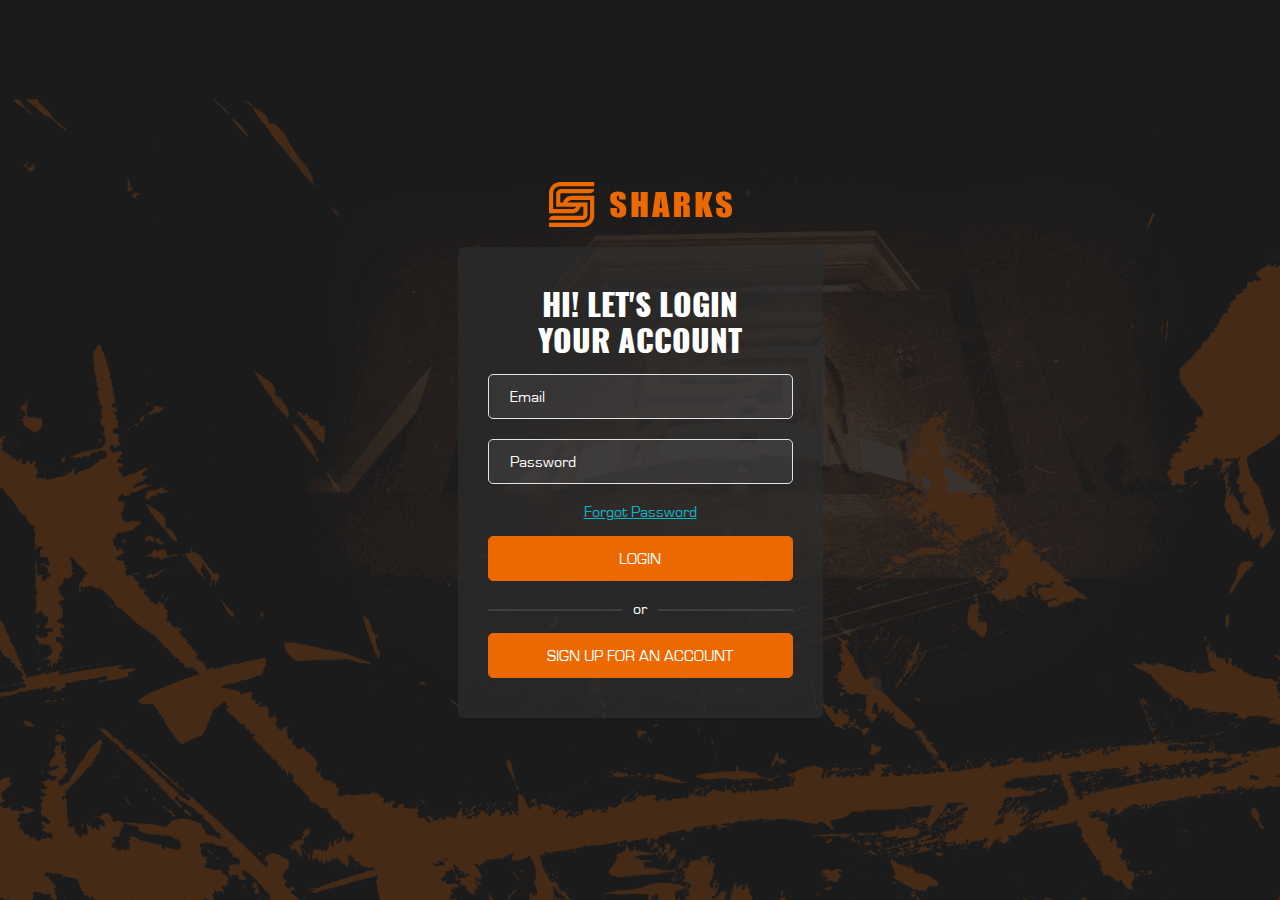
==== commit 87050a51: "fix background color" ====
--- a/signin.html
+++ b/signin.html
@@ -14,13 +14,13 @@
   <link rel="icon" type="image/png" sizes="32x32" href="./assets/favicon/favicon-32x32.png">
   <link rel="icon" type="image/png" sizes="16x16" href="./assets/favicon/favicon-16x16.png">
 
-  <link rel="stylesheet" href="./css/slick/slick.css?v=5"/>
+  <link rel="stylesheet" href="./css/slick/slick.css?v=6"/>
 
-  <link rel="stylesheet" href="./css/reset.css?v=5">
-  <link rel="stylesheet" href="./css/main.css?v=5">
-  <link rel="stylesheet" href="./css/mobile.css?v=5">
+  <link rel="stylesheet" href="./css/reset.css?v=6">
+  <link rel="stylesheet" href="./css/main.css?v=6">
+  <link rel="stylesheet" href="./css/mobile.css?v=6">
 
-  <link rel="stylesheet" href="./css/font.css?v=5">
+  <link rel="stylesheet" href="./css/font.css?v=6">
 </head>
 <body class="db-login-page">
   
--- a/css/main.css
+++ b/css/main.css
@@ -1,10 +1,5 @@
 * {
   box-sizing: border-box; }
-
-body {
-  background-color: #FFFFFF;
-  color: #1B1B1B;
-  font-family: 'Open Sans'; }
 
 .container {
   display: flex;
@@ -428,7 +423,7 @@
   display: block;
   padding-left: 5px; }
 
-.db-page {
+body {
   background-color: #1B1B1B;
   color: #FFFFFF;
   font-family: 'Eurostile-Regular';
